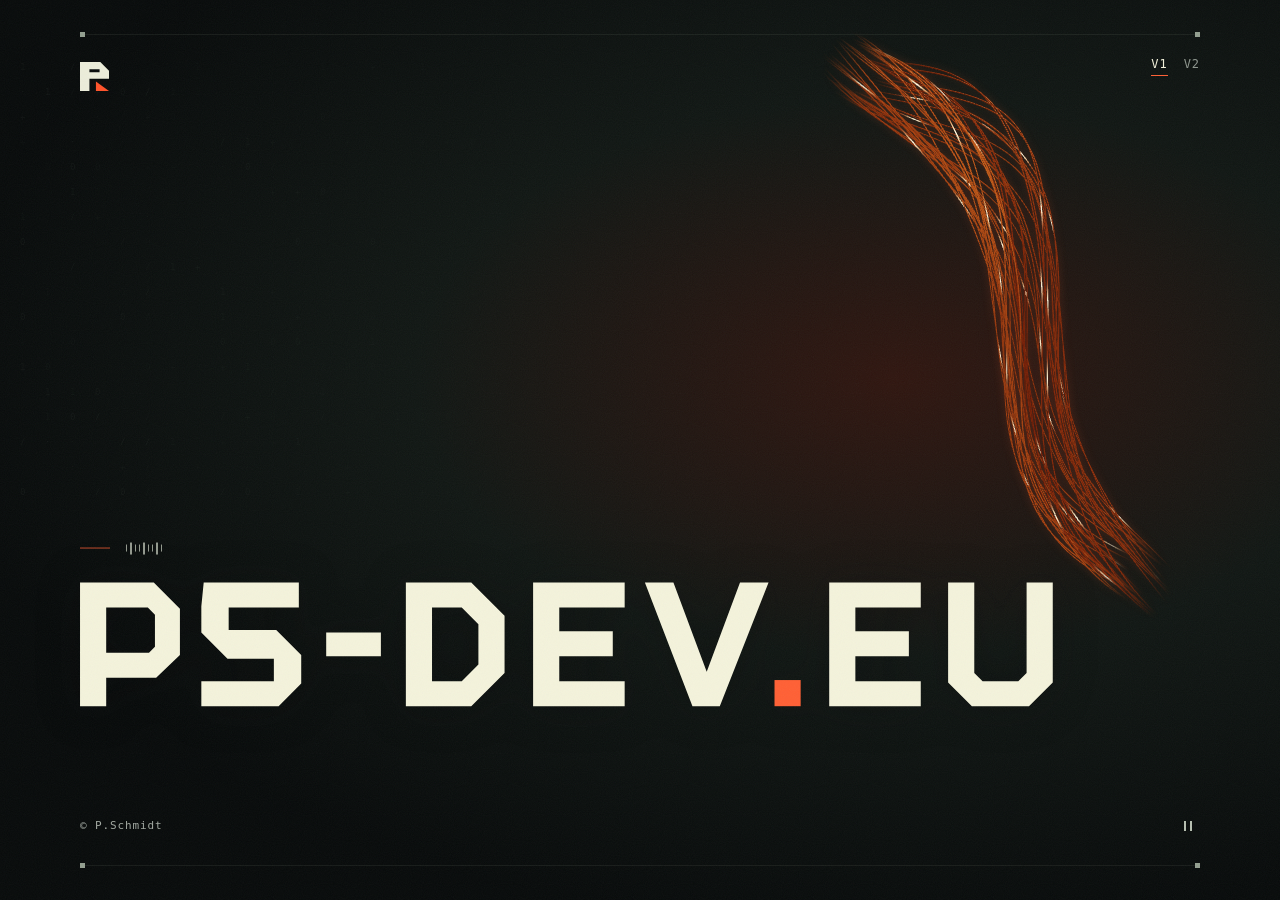
==== v1.html @ 131e22d7 "Make the system map V2 start page and keep the strands page as V1 index.html is now the isometric sy" ====
<!doctype html>
<html lang="de">
<head>
  <meta charset="utf-8">
  <meta name="viewport" content="width=device-width, initial-scale=1">
  <meta name="theme-color" content="#080b0b">
  <meta name="description" content="ps-dev.eu · P.Schmidt">
  <meta name="robots" content="noindex, nofollow, noarchive">
  <title>ps-dev.eu</title>
  <link rel="icon" href="favicon.svg" type="image/svg+xml">
  <link rel="stylesheet" href="style.css">
  <script src="matrix.js" defer></script>
</head>
<body>
  <div class="atmosphere" aria-hidden="true">
    <svg class="fallback-strings" viewBox="0 0 1440 900" preserveAspectRatio="none" fill="none"><defs><linearGradient id="string-light" x1="0" y1="0" x2="1" y2="1"><stop stop-color="#e37836" stop-opacity="0"/><stop offset=".18" stop-color="#e37836"/><stop offset=".55" stop-color="#ffd6a0"/><stop offset=".85" stop-color="#d56328"/><stop offset="1" stop-color="#d56328" stop-opacity="0"/></linearGradient></defs><g stroke="url(#string-light)" stroke-linecap="round"><path d="M977.1 63.8 L984.4 67.1 L991.9 70.5 L999.5 74.0 L1007.2 77.8 L1014.8 81.8 L1022.4 86.2 L1030.0 90.8 L1037.5 95.8 L1044.9 101.2 L1052.2 106.8 L1059.4 112.8 L1066.5 119.1 L1073.4 125.7 L1080.3 132.5 L1087.0 139.6 L1093.6 147.0 L1100.0 154.5 L1106.2 162.2 L1112.3 170.2 L1118.1 178.3 L1123.7 186.6 L1129.1 195.0 L1134.1 203.7 L1138.7 212.7 L1143.0 221.8 L1146.9 231.2 L1150.3 240.9 L1153.3 250.8 L1155.9 261.0 L1158.0 271.4 L1159.7 282.2 L1161.0 293.2 L1161.9 304.4 L1162.5 315.8 L1162.8 327.3 L1162.9 339.1 L1162.9 350.8 L1162.7 362.7 L1162.5 374.5 L1162.3 386.3 L1162.2 397.9 L1162.3 409.5 L1162.6 420.8 L1163.3 431.9 L1164.2 442.8 L1165.5 453.3 L1167.2 463.6 L1169.3 473.6 L1171.9 483.3 L1174.9 492.8 L1178.3 501.9 L1182.2 510.8 L1186.5 519.4 L1191.1 527.9 L1196.1 536.1 L1201.4 544.2 L1207.0 552.2 L1212.9 560.1 L1219.0 567.8 L1225.3 575.5 L1231.9 583.1 L1238.6 590.6 L1245.5 598.1 L1252.6 605.4" stroke-width="0.70" vector-effect="non-scaling-stroke"/><path d="M940.9 62.1 L947.9 69.7 L955.0 77.6 L962.2 85.5 L969.6 93.7 L977.1 101.9 L984.6 110.2 L992.2 118.6 L999.9 126.9 L1007.7 135.1 L1015.5 143.3 L1023.3 151.2 L1031.2 159.0 L1039.2 166.6 L1047.1 174.0 L1055.1 181.1 L1063.0 188.1 L1070.8 194.8 L1078.6 201.4 L1086.1 207.9 L1093.5 214.3 L1100.6 220.6 L1107.5 227.0 L1114.0 233.4 L1120.1 240.0 L1125.8 246.7 L1131.0 253.7 L1135.8 260.9 L1140.1 268.3 L1143.9 276.1 L1147.2 284.1 L1150.1 292.5 L1152.5 301.1 L1154.5 310.0 L1156.1 319.2 L1157.5 328.5 L1158.6 338.1 L1159.5 347.7 L1160.2 357.4 L1161.0 367.2 L1161.7 376.9 L1162.5 386.6 L1163.4 396.2 L1164.5 405.6 L1165.8 414.9 L1167.4 424.0 L1169.3 432.9 L1171.4 441.5 L1174.0 449.9 L1176.8 458.2 L1180.1 466.2 L1183.6 474.0 L1187.5 481.6 L1191.7 489.1 L1196.2 496.4 L1200.9 503.7 L1206.0 510.8 L1211.2 517.9 L1216.8 524.9 L1222.5 531.9 L1228.4 538.8 L1234.6 545.8 L1241.0 552.7 L1247.6 559.5 L1254.4 566.4" stroke-width="1.04" vector-effect="non-scaling-stroke"/><path d="M978.2 96.1 L986.1 99.7 L994.2 103.1 L1002.4 106.3 L1010.8 109.5 L1019.3 112.5 L1027.9 115.4 L1036.6 118.2 L1045.4 121.0 L1054.2 123.7 L1063.1 126.4 L1072.0 129.1 L1080.9 131.9 L1089.8 134.8 L1098.7 137.7 L1107.5 140.9 L1116.1 144.3 L1124.5 147.9 L1132.7 151.8 L1140.6 156.2 L1148.1 160.9 L1155.2 166.1 L1161.9 171.8 L1168.0 178.0 L1173.6 184.8 L1178.6 192.2 L1183.0 200.2 L1186.8 208.7 L1189.9 217.9 L1192.5 227.6 L1194.5 237.8 L1196.0 248.4 L1197.0 259.5 L1197.6 271.0 L1197.9 282.8 L1197.9 294.8 L1197.6 307.0 L1197.3 319.3 L1196.9 331.6 L1196.6 343.9 L1196.3 356.2 L1196.3 368.3 L1196.4 380.3 L1196.8 392.0 L1197.5 403.6 L1198.6 414.9 L1200.0 426.1 L1201.8 437.0 L1203.9 447.7 L1206.4 458.2 L1209.2 468.5 L1212.4 478.7 L1216.0 488.9 L1219.8 498.9 L1223.9 508.9 L1228.3 519.0 L1232.9 529.0 L1237.8 539.0 L1242.9 549.2 L1248.2 559.3 L1253.8 569.5 L1259.7 579.7 L1265.8 589.9 L1272.2 600.1 L1278.9 610.3" stroke-width="0.93" vector-effect="non-scaling-stroke"/><path d="M969.1 48.6 L975.1 53.6 L981.2 58.9 L987.5 64.4 L993.8 70.2 L1000.3 76.3 L1006.9 82.8 L1013.6 89.4 L1020.4 96.4 L1027.3 103.5 L1034.4 110.8 L1041.5 118.3 L1048.6 126.0 L1055.8 133.7 L1063.0 141.6 L1070.2 149.5 L1077.2 157.6 L1084.1 165.7 L1090.8 174.0 L1097.3 182.4 L1103.4 191.0 L1109.2 199.7 L1114.6 208.6 L1119.5 217.7 L1124.0 227.0 L1128.0 236.6 L1131.5 246.4 L1134.6 256.5 L1137.1 266.7 L1139.2 277.2 L1140.9 287.9 L1142.2 298.8 L1143.2 309.7 L1144.0 320.8 L1144.5 331.9 L1144.9 343.0 L1145.3 354.1 L1145.6 365.2 L1145.9 376.1 L1146.4 386.8 L1147.0 397.4 L1147.9 407.8 L1148.9 418.0 L1150.2 427.9 L1151.8 437.6 L1153.7 447.0 L1156.0 456.3 L1158.5 465.3 L1161.3 474.1 L1164.4 482.8 L1167.8 491.2 L1171.5 499.6 L1175.4 507.8 L1179.5 515.9 L1183.9 523.9 L1188.5 531.8 L1193.3 539.7 L1198.3 547.5 L1203.6 555.1 L1209.0 562.7 L1214.8 570.1 L1220.7 577.3 L1227.0 584.4 L1233.5 591.2 L1240.3 597.8" stroke-width="0.82" vector-effect="non-scaling-stroke"/><path d="M942.9 88.4 L950.0 96.2 L957.4 103.8 L965.0 111.3 L972.9 118.5 L981.0 125.4 L989.4 132.1 L998.0 138.4 L1006.9 144.4 L1015.9 150.1 L1025.1 155.4 L1034.5 160.4 L1043.9 165.2 L1053.4 169.7 L1062.9 174.0 L1072.4 178.2 L1081.6 182.4 L1090.7 186.5 L1099.6 190.7 L1108.1 195.0 L1116.2 199.5 L1123.9 204.2 L1131.1 209.3 L1137.8 214.7 L1143.9 220.5 L1149.5 226.7 L1154.4 233.4 L1158.8 240.5 L1162.7 248.0 L1166.0 255.9 L1168.8 264.2 L1171.2 272.8 L1173.2 281.7 L1174.9 290.9 L1176.3 300.3 L1177.5 309.9 L1178.6 319.5 L1179.6 329.3 L1180.5 339.0 L1181.5 348.7 L1182.6 358.3 L1183.8 367.9 L1185.2 377.3 L1186.7 386.6 L1188.4 395.8 L1190.3 404.9 L1192.5 413.9 L1194.8 422.8 L1197.4 431.6 L1200.1 440.3 L1203.1 449.0 L1206.3 457.6 L1209.7 466.2 L1213.2 474.8 L1217.0 483.5 L1220.9 492.1 L1225.1 500.7 L1229.5 509.4 L1234.2 518.1 L1239.1 526.7 L1244.3 535.4 L1249.9 544.0 L1255.8 552.5 L1262.1 561.0 L1268.9 569.3" stroke-width="0.71" vector-effect="non-scaling-stroke"/><path d="M971.9 72.9 L978.3 77.7 L985.0 82.5 L992.0 87.2 L999.2 91.9 L1006.6 96.5 L1014.3 101.1 L1022.2 105.7 L1030.4 110.2 L1038.7 114.7 L1047.2 119.3 L1055.7 123.9 L1064.3 128.6 L1072.9 133.4 L1081.5 138.4 L1089.8 143.6 L1098.0 149.0 L1105.8 154.8 L1113.3 160.9 L1120.4 167.4 L1127.0 174.3 L1133.0 181.7 L1138.5 189.6 L1143.5 197.9 L1147.8 206.7 L1151.6 215.9 L1154.7 225.5 L1157.4 235.6 L1159.5 246.0 L1161.2 256.7 L1162.5 267.7 L1163.5 278.8 L1164.2 290.2 L1164.7 301.6 L1165.1 313.0 L1165.5 324.4 L1165.8 335.7 L1166.2 347.0 L1166.6 358.1 L1167.3 369.1 L1168.1 379.9 L1169.0 390.5 L1170.2 400.9 L1171.7 411.2 L1173.3 421.3 L1175.2 431.2 L1177.3 441.0 L1179.6 450.7 L1182.2 460.3 L1184.9 469.9 L1187.8 479.4 L1190.9 488.9 L1194.2 498.3 L1197.6 507.8 L1201.3 517.2 L1205.1 526.6 L1209.3 535.9 L1213.6 545.2 L1218.3 554.4 L1223.2 563.4 L1228.5 572.3 L1234.2 581.0 L1240.3 589.4 L1246.8 597.6 L1253.7 605.5" stroke-width="1.05" vector-effect="non-scaling-stroke"/><path d="M946.8 52.7 L952.2 60.4 L958.0 68.2 L964.1 76.1 L970.5 84.1 L977.3 92.1 L984.5 100.1 L992.0 108.1 L999.8 116.0 L1007.8 123.7 L1016.1 131.4 L1024.5 139.0 L1033.0 146.5 L1041.5 153.9 L1049.9 161.2 L1058.3 168.6 L1066.4 175.9 L1074.2 183.3 L1081.7 190.8 L1088.8 198.4 L1095.4 206.2 L1101.6 214.1 L1107.2 222.3 L1112.4 230.6 L1117.0 239.2 L1121.1 248.0 L1124.8 256.9 L1128.0 266.1 L1130.8 275.4 L1133.3 284.9 L1135.4 294.5 L1137.3 304.1 L1138.9 313.8 L1140.4 323.4 L1141.8 333.1 L1143.2 342.7 L1144.6 352.2 L1145.9 361.6 L1147.4 370.9 L1148.9 380.1 L1150.6 389.1 L1152.4 398.1 L1154.3 406.9 L1156.3 415.6 L1158.5 424.2 L1160.8 432.7 L1163.3 441.1 L1165.9 449.5 L1168.6 457.9 L1171.4 466.2 L1174.4 474.5 L1177.5 482.8 L1180.8 491.1 L1184.2 499.3 L1187.9 507.4 L1191.7 515.5 L1195.9 523.5 L1200.3 531.3 L1205.0 539.0 L1210.0 546.5 L1215.4 553.7 L1221.3 560.7 L1227.5 567.4 L1234.3 573.9 L1241.4 580.0" stroke-width="0.94" vector-effect="non-scaling-stroke"/><path d="M960.0 103.5 L967.4 109.2 L975.1 114.4 L983.2 119.3 L991.7 123.7 L1000.5 127.8 L1009.8 131.4 L1019.3 134.7 L1029.1 137.6 L1039.1 140.3 L1049.2 142.8 L1059.5 145.1 L1069.7 147.3 L1079.9 149.6 L1089.9 151.9 L1099.7 154.4 L1109.2 157.2 L1118.3 160.3 L1127.0 163.8 L1135.1 167.7 L1142.7 172.2 L1149.7 177.2 L1156.1 182.8 L1161.9 189.0 L1167.0 195.7 L1171.5 203.0 L1175.5 210.9 L1178.9 219.2 L1181.8 227.9 L1184.3 237.1 L1186.4 246.6 L1188.2 256.4 L1189.7 266.4 L1191.0 276.6 L1192.2 286.8 L1193.3 297.2 L1194.4 307.6 L1195.5 317.9 L1196.6 328.3 L1197.8 338.6 L1199.0 348.9 L1200.3 359.1 L1201.8 369.3 L1203.3 379.5 L1204.9 389.7 L1206.6 399.9 L1208.4 410.1 L1210.2 420.3 L1212.2 430.5 L1214.3 440.9 L1216.5 451.2 L1218.8 461.7 L1221.3 472.2 L1224.0 482.7 L1227.0 493.2 L1230.2 503.7 L1233.7 514.2 L1237.5 524.7 L1241.8 535.0 L1246.5 545.2 L1251.6 555.3 L1257.3 565.3 L1263.5 575.0 L1270.3 584.5 L1277.7 593.8" stroke-width="0.83" vector-effect="non-scaling-stroke"/><path d="M971.2 61.8 L977.1 66.4 L983.5 70.8 L990.2 75.2 L997.4 79.6 L1004.9 83.9 L1012.7 88.2 L1020.8 92.7 L1029.1 97.2 L1037.6 101.8 L1046.2 106.7 L1054.8 111.8 L1063.3 117.2 L1071.7 122.9 L1079.8 129.1 L1087.5 135.6 L1094.9 142.7 L1101.8 150.2 L1108.1 158.2 L1114.0 166.8 L1119.2 175.7 L1123.9 185.2 L1128.1 195.1 L1131.7 205.3 L1134.7 215.9 L1137.4 226.7 L1139.6 237.8 L1141.4 249.1 L1143.0 260.4 L1144.3 271.8 L1145.4 283.2 L1146.4 294.6 L1147.3 305.9 L1148.2 317.1 L1149.2 328.1 L1150.1 339.0 L1151.2 349.8 L1152.3 360.4 L1153.5 370.8 L1154.8 381.1 L1156.2 391.3 L1157.8 401.3 L1159.4 411.3 L1161.1 421.2 L1162.9 431.1 L1164.7 441.0 L1166.7 450.8 L1168.7 460.7 L1170.8 470.5 L1173.1 480.3 L1175.4 490.2 L1178.0 500.0 L1180.7 509.7 L1183.6 519.4 L1186.8 529.0 L1190.4 538.4 L1194.2 547.6 L1198.5 556.5 L1203.2 565.2 L1208.4 573.5 L1214.1 581.5 L1220.3 589.1 L1227.0 596.2 L1234.2 603.0 L1241.9 609.3" stroke-width="0.72" vector-effect="non-scaling-stroke"/><path d="M932.7 78.2 L939.2 86.7 L946.3 94.9 L953.9 102.8 L962.1 110.4 L970.6 117.6 L979.6 124.5 L988.9 131.1 L998.5 137.4 L1008.2 143.5 L1018.1 149.3 L1027.9 155.0 L1037.7 160.5 L1047.3 166.0 L1056.7 171.5 L1065.8 177.1 L1074.5 182.7 L1082.8 188.5 L1090.6 194.4 L1098.0 200.6 L1104.8 207.0 L1111.2 213.6 L1117.0 220.5 L1122.4 227.6 L1127.3 234.9 L1131.8 242.5 L1135.9 250.2 L1139.6 258.1 L1143.0 266.2 L1146.2 274.4 L1149.1 282.6 L1151.8 291.0 L1154.4 299.4 L1156.8 307.8 L1159.1 316.2 L1161.4 324.7 L1163.6 333.1 L1165.7 341.6 L1167.8 350.1 L1169.9 358.6 L1171.9 367.1 L1173.9 375.7 L1175.8 384.4 L1177.7 393.1 L1179.6 401.8 L1181.5 410.7 L1183.4 419.6 L1185.3 428.6 L1187.2 437.6 L1189.3 446.7 L1191.4 455.8 L1193.7 464.9 L1196.2 473.9 L1198.9 482.9 L1201.9 491.7 L1205.3 500.4 L1209.1 508.9 L1213.3 517.2 L1217.9 525.3 L1223.0 533.1 L1228.7 540.6 L1234.9 547.8 L1241.6 554.8 L1248.9 561.4 L1256.6 567.9" stroke-width="1.06" vector-effect="non-scaling-stroke"/><path d="M979.2 95.7 L986.8 98.8 L994.8 101.4 L1003.3 103.6 L1012.2 105.4 L1021.4 107.0 L1031.0 108.3 L1040.9 109.5 L1050.9 110.5 L1061.1 111.6 L1071.2 112.8 L1081.2 114.3 L1091.1 116.0 L1100.6 118.1 L1109.9 120.8 L1118.6 124.0 L1126.9 127.8 L1134.6 132.3 L1141.7 137.5 L1148.2 143.4 L1154.1 150.1 L1159.3 157.5 L1163.9 165.5 L1167.9 174.2 L1171.4 183.4 L1174.3 193.1 L1176.9 203.3 L1179.0 213.8 L1180.9 224.6 L1182.5 235.7 L1183.9 246.9 L1185.1 258.2 L1186.2 269.6 L1187.3 281.1 L1188.3 292.5 L1189.2 303.9 L1190.2 315.4 L1191.1 326.8 L1192.1 338.1 L1193.0 349.5 L1194.0 361.0 L1194.9 372.4 L1195.8 383.9 L1196.7 395.4 L1197.6 407.1 L1198.6 418.7 L1199.6 430.5 L1200.6 442.3 L1201.7 454.2 L1203.0 466.1 L1204.4 477.9 L1206.1 489.8 L1208.1 501.5 L1210.4 513.2 L1213.1 524.7 L1216.2 536.0 L1219.8 547.1 L1224.0 558.0 L1228.7 568.5 L1234.0 578.7 L1239.9 588.6 L1246.4 598.1 L1253.6 607.2 L1261.2 616.0 L1269.4 624.5" stroke-width="0.95" vector-effect="non-scaling-stroke"/><path d="M954.2 53.8 L960.3 59.4 L966.9 64.9 L974.0 70.4 L981.5 75.9 L989.4 81.5 L997.6 87.2 L1006.0 93.1 L1014.6 99.2 L1023.2 105.5 L1031.7 112.2 L1040.1 119.1 L1048.2 126.4 L1056.0 134.1 L1063.5 142.1 L1070.6 150.5 L1077.2 159.2 L1083.4 168.3 L1089.1 177.6 L1094.4 187.2 L1099.2 197.0 L1103.6 207.0 L1107.7 217.1 L1111.4 227.3 L1114.7 237.5 L1117.9 247.7 L1120.8 257.9 L1123.5 268.0 L1126.1 278.0 L1128.6 287.9 L1131.0 297.7 L1133.3 307.4 L1135.5 316.9 L1137.7 326.4 L1139.9 335.8 L1141.9 345.1 L1144.0 354.4 L1145.9 363.6 L1147.8 372.9 L1149.6 382.1 L1151.3 391.5 L1153.0 400.8 L1154.5 410.3 L1156.1 419.8 L1157.5 429.4 L1159.0 439.0 L1160.5 448.6 L1162.0 458.3 L1163.7 468.0 L1165.5 477.6 L1167.5 487.1 L1169.7 496.5 L1172.3 505.7 L1175.2 514.7 L1178.6 523.5 L1182.3 531.9 L1186.6 540.0 L1191.4 547.7 L1196.7 555.0 L1202.6 561.9 L1209.0 568.4 L1215.9 574.6 L1223.3 580.3 L1231.2 585.7 L1239.5 590.7" stroke-width="0.84" vector-effect="non-scaling-stroke"/><path d="M942.6 101.9 L950.7 108.2 L959.4 114.0 L968.5 119.3 L978.0 124.2 L987.9 128.8 L998.0 133.0 L1008.3 136.9 L1018.7 140.7 L1029.1 144.3 L1039.4 147.8 L1049.6 151.4 L1059.5 154.9 L1069.2 158.6 L1078.5 162.5 L1087.4 166.5 L1095.9 170.9 L1104.0 175.4 L1111.6 180.3 L1118.8 185.5 L1125.5 191.0 L1131.8 196.8 L1137.7 202.9 L1143.2 209.2 L1148.4 215.8 L1153.2 222.7 L1157.6 229.8 L1161.8 237.1 L1165.8 244.6 L1169.5 252.2 L1172.9 260.1 L1176.2 268.1 L1179.2 276.2 L1182.0 284.5 L1184.6 292.9 L1187.1 301.6 L1189.3 310.3 L1191.3 319.3 L1193.2 328.4 L1194.8 337.8 L1196.3 347.3 L1197.6 357.0 L1198.8 366.9 L1199.8 376.9 L1200.8 387.1 L1201.7 397.4 L1202.6 407.8 L1203.6 418.3 L1204.7 428.8 L1206.0 439.2 L1207.5 449.6 L1209.2 459.9 L1211.4 470.0 L1213.9 480.0 L1216.9 489.7 L1220.4 499.2 L1224.4 508.5 L1228.9 517.5 L1234.1 526.2 L1239.8 534.6 L1246.1 542.9 L1252.9 550.9 L1260.2 558.7 L1268.1 566.3 L1276.3 573.9" stroke-width="0.73" vector-effect="non-scaling-stroke"/><path d="M969.9 73.7 L977.3 77.0 L985.3 80.2 L993.6 83.2 L1002.2 86.1 L1011.1 89.0 L1020.2 92.0 L1029.4 95.1 L1038.5 98.5 L1047.6 102.2 L1056.4 106.3 L1065.0 110.8 L1073.3 115.8 L1081.2 121.4 L1088.7 127.4 L1095.7 134.1 L1102.2 141.2 L1108.2 148.9 L1113.8 157.0 L1118.9 165.6 L1123.7 174.5 L1128.0 183.8 L1131.9 193.4 L1135.6 203.2 L1139.0 213.1 L1142.1 223.2 L1145.1 233.3 L1147.8 243.5 L1150.4 253.7 L1152.9 264.0 L1155.2 274.2 L1157.4 284.4 L1159.4 294.7 L1161.3 304.9 L1163.1 315.2 L1164.7 325.6 L1166.1 336.0 L1167.4 346.5 L1168.6 357.1 L1169.6 367.8 L1170.5 378.6 L1171.2 389.5 L1171.9 400.6 L1172.5 411.7 L1173.1 422.8 L1173.7 434.0 L1174.4 445.2 L1175.2 456.3 L1176.3 467.4 L1177.6 478.3 L1179.2 489.1 L1181.2 499.6 L1183.7 509.9 L1186.6 519.9 L1190.0 529.5 L1194.0 538.8 L1198.5 547.7 L1203.7 556.3 L1209.3 564.4 L1215.6 572.2 L1222.4 579.6 L1229.6 586.7 L1237.3 593.5 L1245.4 600.0 L1253.8 606.3" stroke-width="1.07" vector-effect="non-scaling-stroke"/><path d="M936.4 63.3 L943.6 70.2 L951.4 77.1 L959.5 83.9 L968.0 90.7 L976.7 97.5 L985.6 104.4 L994.5 111.5 L1003.4 118.6 L1012.3 125.9 L1020.9 133.3 L1029.4 140.9 L1037.6 148.6 L1045.5 156.5 L1053.0 164.4 L1060.3 172.5 L1067.3 180.6 L1073.9 188.8 L1080.2 197.0 L1086.2 205.2 L1092.0 213.3 L1097.5 221.5 L1102.8 229.6 L1107.9 237.6 L1112.7 245.5 L1117.4 253.4 L1121.9 261.3 L1126.3 269.1 L1130.4 276.9 L1134.3 284.6 L1138.0 292.5 L1141.6 300.3 L1144.8 308.2 L1147.9 316.3 L1150.7 324.4 L1153.2 332.8 L1155.5 341.2 L1157.5 349.9 L1159.3 358.7 L1160.9 367.7 L1162.3 376.9 L1163.5 386.2 L1164.5 395.7 L1165.5 405.3 L1166.5 414.9 L1167.5 424.6 L1168.5 434.2 L1169.8 443.8 L1171.2 453.3 L1172.9 462.6 L1174.9 471.7 L1177.3 480.6 L1180.1 489.2 L1183.4 497.5 L1187.2 505.5 L1191.4 513.1 L1196.2 520.4 L1201.6 527.4 L1207.4 534.1 L1213.7 540.4 L1220.5 546.5 L1227.7 552.3 L1235.2 558.0 L1243.1 563.5 L1251.3 568.8" stroke-width="0.96" vector-effect="non-scaling-stroke"/><path d="M967.6 103.6 L976.4 106.9 L985.5 109.9 L995.0 112.5 L1004.8 114.9 L1014.7 117.1 L1024.7 119.1 L1034.7 121.1 L1044.6 123.2 L1054.5 125.3 L1064.2 127.6 L1073.6 130.1 L1082.8 132.9 L1091.7 135.9 L1100.2 139.3 L1108.4 143.1 L1116.3 147.2 L1123.7 151.7 L1130.8 156.6 L1137.6 161.9 L1143.9 167.6 L1150.0 173.6 L1155.7 180.0 L1161.1 186.7 L1166.1 193.8 L1170.9 201.2 L1175.3 208.8 L1179.5 216.8 L1183.3 225.1 L1186.8 233.6 L1190.0 242.5 L1192.9 251.6 L1195.4 261.0 L1197.6 270.8 L1199.5 280.8 L1201.1 291.1 L1202.3 301.7 L1203.3 312.6 L1203.9 323.7 L1204.4 335.1 L1204.6 346.7 L1204.7 358.4 L1204.7 370.3 L1204.6 382.3 L1204.6 394.4 L1204.7 406.4 L1204.9 418.4 L1205.4 430.3 L1206.2 442.1 L1207.3 453.7 L1208.8 465.1 L1210.8 476.2 L1213.3 487.1 L1216.3 497.7 L1219.9 508.0 L1224.1 518.1 L1228.8 527.8 L1234.1 537.3 L1239.9 546.6 L1246.2 555.7 L1253.0 564.7 L1260.2 573.5 L1267.8 582.3 L1275.7 591.1 L1283.9 599.9" stroke-width="0.85" vector-effect="non-scaling-stroke"/><path d="M968.0 55.6 L975.3 59.0 L983.0 62.5 L990.9 66.1 L999.0 70.0 L1007.1 74.2 L1015.2 78.8 L1023.2 83.8 L1031.1 89.3 L1038.7 95.3 L1046.2 101.9 L1053.3 108.9 L1060.1 116.5 L1066.7 124.5 L1072.9 132.9 L1078.8 141.8 L1084.4 150.9 L1089.8 160.3 L1094.9 169.8 L1099.8 179.6 L1104.5 189.4 L1109.0 199.2 L1113.3 209.1 L1117.5 218.9 L1121.5 228.7 L1125.3 238.5 L1128.9 248.2 L1132.4 257.9 L1135.7 267.6 L1138.7 277.4 L1141.5 287.1 L1144.0 297.0 L1146.3 306.9 L1148.3 316.9 L1150.0 327.1 L1151.4 337.4 L1152.5 347.9 L1153.5 358.5 L1154.2 369.2 L1154.7 380.0 L1155.1 391.0 L1155.4 402.0 L1155.7 413.0 L1156.1 424.0 L1156.5 434.9 L1157.1 445.7 L1158.0 456.4 L1159.1 466.8 L1160.6 477.1 L1162.4 487.0 L1164.8 496.7 L1167.6 506.0 L1170.9 514.9 L1174.7 523.5 L1179.0 531.8 L1183.8 539.6 L1189.2 547.2 L1195.0 554.4 L1201.3 561.2 L1208.0 567.9 L1215.0 574.2 L1222.4 580.4 L1230.0 586.4 L1237.8 592.2 L1245.8 597.9" stroke-width="0.74" vector-effect="non-scaling-stroke"/><path d="M937.6 85.3 L946.0 92.1 L954.6 98.8 L963.6 105.3 L972.6 111.7 L981.8 118.1 L991.0 124.4 L1000.1 130.6 L1009.2 136.8 L1018.2 143.0 L1027.1 149.1 L1035.8 155.2 L1044.3 161.3 L1052.6 167.3 L1060.8 173.3 L1068.8 179.2 L1076.6 185.1 L1084.3 190.9 L1091.7 196.7 L1099.0 202.4 L1106.1 208.1 L1112.9 213.9 L1119.6 219.6 L1126.0 225.4 L1132.2 231.3 L1138.0 237.3 L1143.6 243.5 L1148.8 249.9 L1153.7 256.4 L1158.2 263.3 L1162.3 270.3 L1166.0 277.7 L1169.3 285.5 L1172.1 293.5 L1174.6 301.8 L1176.6 310.5 L1178.3 319.5 L1179.7 328.7 L1180.8 338.3 L1181.7 348.0 L1182.3 357.9 L1182.9 367.9 L1183.4 378.0 L1183.9 388.2 L1184.5 398.3 L1185.3 408.3 L1186.2 418.2 L1187.5 428.0 L1189.1 437.6 L1191.0 446.9 L1193.3 456.0 L1196.1 464.8 L1199.4 473.3 L1203.1 481.6 L1207.2 489.7 L1211.9 497.5 L1216.9 505.0 L1222.4 512.4 L1228.3 519.7 L1234.6 526.8 L1241.2 533.9 L1248.0 540.9 L1255.2 548.0 L1262.5 555.1 L1270.1 562.3" stroke-width="1.07" vector-effect="non-scaling-stroke"/><path d="M989.3 82.5 L997.6 84.0 L1006.2 85.4 L1014.9 86.7 L1023.7 88.0 L1032.6 89.4 L1041.4 91.0 L1050.2 92.8 L1058.8 94.9 L1067.3 97.3 L1075.6 100.1 L1083.7 103.3 L1091.6 107.0 L1099.2 111.1 L1106.5 115.7 L1113.6 120.8 L1120.4 126.3 L1126.9 132.4 L1133.1 138.9 L1139.1 145.8 L1144.7 153.2 L1150.1 160.9 L1155.1 169.1 L1159.8 177.7 L1164.2 186.6 L1168.2 195.9 L1171.8 205.6 L1175.0 215.7 L1177.8 226.0 L1180.2 236.8 L1182.1 247.8 L1183.7 259.2 L1184.8 271.0 L1185.5 283.0 L1185.9 295.2 L1186.0 307.8 L1185.8 320.5 L1185.3 333.4 L1184.7 346.4 L1184.0 359.5 L1183.3 372.6 L1182.5 385.8 L1181.9 398.8 L1181.5 411.7 L1181.3 424.4 L1181.5 437.0 L1182.0 449.2 L1182.9 461.2 L1184.2 472.9 L1186.1 484.3 L1188.5 495.4 L1191.3 506.1 L1194.7 516.5 L1198.7 526.7 L1203.1 536.5 L1208.0 546.1 L1213.3 555.5 L1219.0 564.8 L1225.1 573.8 L1231.5 582.8 L1238.2 591.6 L1245.1 600.3 L1252.3 609.0 L1259.6 617.6 L1267.0 626.2" stroke-width="0.96" vector-effect="non-scaling-stroke"/><path d="M953.3 48.5 L960.1 54.3 L967.1 60.3 L974.3 66.7 L981.4 73.5 L988.6 80.6 L995.8 88.1 L1003.0 96.0 L1010.1 104.1 L1017.1 112.6 L1024.0 121.3 L1030.9 130.1 L1037.7 139.0 L1044.5 148.1 L1051.1 157.1 L1057.8 166.0 L1064.3 174.9 L1070.8 183.7 L1077.2 192.3 L1083.5 200.8 L1089.7 209.2 L1095.7 217.5 L1101.5 225.7 L1107.1 233.8 L1112.4 241.9 L1117.5 250.1 L1122.2 258.3 L1126.5 266.6 L1130.5 275.0 L1134.0 283.6 L1137.2 292.4 L1139.9 301.4 L1142.3 310.6 L1144.2 320.0 L1145.8 329.7 L1147.1 339.5 L1148.2 349.4 L1148.9 359.5 L1149.6 369.7 L1150.1 380.0 L1150.6 390.2 L1151.1 400.4 L1151.7 410.5 L1152.5 420.5 L1153.4 430.4 L1154.7 440.0 L1156.2 449.4 L1158.1 458.6 L1160.4 467.4 L1163.1 476.0 L1166.2 484.3 L1169.7 492.3 L1173.6 500.1 L1177.9 507.5 L1182.6 514.8 L1187.7 521.8 L1193.1 528.6 L1198.8 535.3 L1204.8 541.8 L1211.1 548.2 L1217.6 554.5 L1224.3 560.7 L1231.1 566.8 L1238.2 572.9 L1245.4 578.9" stroke-width="0.85" vector-effect="non-scaling-stroke"/><path d="M957.9 99.4 L966.3 104.7 L974.8 109.7 L983.5 114.6 L992.3 119.4 L1001.1 124.0 L1010.0 128.5 L1019.0 132.8 L1027.9 137.0 L1036.9 141.2 L1045.9 145.2 L1054.8 149.1 L1063.7 153.0 L1072.6 156.8 L1081.4 160.5 L1090.1 164.3 L1098.7 168.1 L1107.2 171.9 L1115.5 175.9 L1123.6 179.9 L1131.5 184.2 L1139.0 188.7 L1146.3 193.5 L1153.1 198.6 L1159.5 204.1 L1165.4 209.9 L1170.9 216.2 L1175.8 223.0 L1180.1 230.3 L1184.0 238.0 L1187.2 246.2 L1190.0 254.9 L1192.2 264.0 L1194.0 273.6 L1195.3 283.5 L1196.3 293.8 L1196.9 304.4 L1197.3 315.2 L1197.5 326.2 L1197.6 337.2 L1197.7 348.4 L1197.9 359.5 L1198.1 370.6 L1198.5 381.6 L1199.1 392.4 L1200.1 403.1 L1201.3 413.5 L1202.9 423.8 L1204.8 433.8 L1207.2 443.7 L1209.9 453.3 L1213.1 462.7 L1216.6 472.0 L1220.5 481.1 L1224.7 490.1 L1229.3 499.1 L1234.2 508.0 L1239.4 516.9 L1244.8 525.8 L1250.6 534.8 L1256.5 543.8 L1262.7 553.0 L1269.2 562.2 L1275.8 571.5 L1282.7 581.0" stroke-width="0.74" vector-effect="non-scaling-stroke"/><path d="M977.5 60.8 L984.5 64.4 L991.5 68.2 L998.7 72.1 L1005.9 76.3 L1013.1 80.8 L1020.4 85.5 L1027.6 90.5 L1034.9 95.8 L1042.1 101.4 L1049.4 107.2 L1056.6 113.4 L1063.7 119.7 L1070.9 126.3 L1077.9 133.1 L1084.9 140.1 L1091.7 147.4 L1098.4 154.8 L1105.0 162.4 L1111.3 170.3 L1117.3 178.3 L1123.1 186.6 L1128.4 195.2 L1133.4 203.9 L1138.0 213.0 L1142.1 222.4 L1145.8 232.0 L1149.0 242.0 L1151.7 252.2 L1153.9 262.8 L1155.7 273.6 L1157.0 284.7 L1158.0 296.0 L1158.6 307.5 L1158.9 319.1 L1159.1 330.9 L1159.0 342.7 L1158.9 354.5 L1158.7 366.3 L1158.6 378.0 L1158.6 389.6 L1158.7 401.0 L1159.1 412.2 L1159.8 423.2 L1160.7 433.9 L1162.1 444.4 L1163.7 454.6 L1165.8 464.5 L1168.2 474.2 L1171.1 483.6 L1174.3 492.7 L1177.9 501.7 L1181.8 510.4 L1186.0 519.0 L1190.6 527.5 L1195.4 535.8 L1200.5 544.0 L1205.9 552.1 L1211.5 560.2 L1217.3 568.2 L1223.3 576.0 L1229.5 583.8 L1235.9 591.5 L1242.5 599.0 L1249.4 606.4" stroke-width="1.08" vector-effect="non-scaling-stroke"/><path d="M940.0 65.7 L946.7 73.8 L953.6 82.0 L960.6 90.3 L967.9 98.7 L975.3 107.1 L982.8 115.4 L990.5 123.6 L998.4 131.7 L1006.4 139.6 L1014.5 147.3 L1022.8 154.8 L1031.2 162.0 L1039.6 169.0 L1048.0 175.7 L1056.5 182.2 L1064.9 188.4 L1073.2 194.5 L1081.3 200.6 L1089.2 206.5 L1096.9 212.4 L1104.2 218.4 L1111.2 224.5 L1117.7 230.8 L1123.8 237.2 L1129.4 243.9 L1134.5 250.9 L1139.1 258.2 L1143.1 265.8 L1146.7 273.7 L1149.7 281.9 L1152.3 290.4 L1154.5 299.2 L1156.4 308.2 L1157.9 317.5 L1159.1 326.9 L1160.2 336.4 L1161.1 346.0 L1162.0 355.6 L1162.9 365.2 L1163.8 374.8 L1164.8 384.2 L1166.0 393.6 L1167.4 402.7 L1169.0 411.7 L1170.8 420.6 L1173.0 429.2 L1175.4 437.7 L1178.1 446.0 L1181.0 454.1 L1184.3 462.1 L1187.8 469.9 L1191.6 477.7 L1195.6 485.3 L1199.9 492.9 L1204.4 500.5 L1209.1 507.9 L1214.1 515.4 L1219.2 522.8 L1224.6 530.2 L1230.3 537.5 L1236.1 544.9 L1242.3 552.1 L1248.7 559.3 L1255.4 566.4" stroke-width="0.97" vector-effect="non-scaling-stroke"/><path d="M980.9 94.4 L988.5 97.9 L996.2 101.3 L1004.2 104.5 L1012.3 107.5 L1020.6 110.4 L1029.1 113.1 L1037.8 115.7 L1046.5 118.2 L1055.5 120.7 L1064.5 123.1 L1073.6 125.5 L1082.8 128.0 L1091.9 130.6 L1101.0 133.3 L1110.0 136.3 L1118.8 139.5 L1127.3 143.1 L1135.6 147.0 L1143.5 151.5 L1150.9 156.4 L1157.8 161.9 L1164.2 168.0 L1170.0 174.7 L1175.2 182.0 L1179.7 190.0 L1183.6 198.6 L1186.8 207.9 L1189.4 217.7 L1191.5 228.0 L1193.0 238.9 L1194.0 250.2 L1194.6 261.8 L1194.9 273.7 L1194.9 285.9 L1194.7 298.2 L1194.4 310.6 L1194.1 323.0 L1193.8 335.3 L1193.6 347.6 L1193.6 359.8 L1193.8 371.8 L1194.2 383.6 L1195.0 395.2 L1196.0 406.5 L1197.3 417.7 L1198.9 428.7 L1200.9 439.6 L1203.2 450.2 L1205.7 460.8 L1208.6 471.3 L1211.7 481.7 L1215.0 492.0 L1218.6 502.4 L1222.5 512.7 L1226.5 523.1 L1230.8 533.5 L1235.4 544.0 L1240.1 554.5 L1245.2 565.0 L1250.5 575.4 L1256.1 585.9 L1262.0 596.2 L1268.4 606.5 L1275.0 616.6" stroke-width="0.86" vector-effect="non-scaling-stroke"/><path d="M965.6 48.3 L971.3 53.9 L977.1 59.7 L983.1 65.7 L989.3 71.9 L995.7 78.4 L1002.3 85.1 L1009.1 92.0 L1016.2 99.0 L1023.4 106.2 L1030.7 113.4 L1038.2 120.8 L1045.8 128.3 L1053.4 135.9 L1060.9 143.6 L1068.4 151.4 L1075.8 159.3 L1082.9 167.3 L1089.8 175.5 L1096.3 183.9 L1102.5 192.5 L1108.2 201.3 L1113.5 210.3 L1118.3 219.5 L1122.5 229.0 L1126.3 238.8 L1129.5 248.8 L1132.3 259.0 L1134.6 269.4 L1136.6 280.0 L1138.1 290.7 L1139.3 301.5 L1140.3 312.4 L1141.1 323.4 L1141.8 334.3 L1142.4 345.2 L1143.0 355.9 L1143.6 366.6 L1144.3 377.1 L1145.1 387.4 L1146.1 397.5 L1147.3 407.5 L1148.8 417.2 L1150.4 426.7 L1152.3 436.0 L1154.5 445.2 L1156.9 454.1 L1159.5 463.0 L1162.3 471.7 L1165.4 480.2 L1168.7 488.7 L1172.2 497.1 L1175.8 505.5 L1179.7 513.7 L1183.8 521.9 L1188.1 530.0 L1192.5 538.1 L1197.3 546.0 L1202.2 553.8 L1207.5 561.5 L1213.0 569.0 L1218.9 576.2 L1225.1 583.2 L1231.6 589.9 L1238.5 596.3" stroke-width="0.75" vector-effect="non-scaling-stroke"/><path d="M943.8 92.7 L950.8 100.4 L958.2 107.8 L965.9 115.0 L973.9 121.8 L982.2 128.3 L990.9 134.4 L999.8 140.1 L1009.0 145.4 L1018.5 150.4 L1028.1 155.1 L1037.9 159.4 L1047.7 163.5 L1057.6 167.4 L1067.4 171.2 L1077.1 175.0 L1086.6 178.7 L1095.8 182.5 L1104.6 186.5 L1113.1 190.7 L1121.1 195.1 L1128.6 200.0 L1135.6 205.1 L1142.0 210.7 L1147.8 216.8 L1153.1 223.3 L1157.7 230.2 L1161.8 237.5 L1165.4 245.3 L1168.5 253.5 L1171.1 262.0 L1173.4 270.8 L1175.3 279.8 L1177.0 289.1 L1178.5 298.5 L1179.8 308.0 L1181.0 317.5 L1182.2 327.1 L1183.4 336.7 L1184.7 346.3 L1186.0 355.8 L1187.4 365.2 L1189.0 374.5 L1190.7 383.8 L1192.5 392.9 L1194.5 402.1 L1196.7 411.1 L1199.0 420.2 L1201.4 429.2 L1204.0 438.2 L1206.7 447.2 L1209.6 456.2 L1212.7 465.3 L1215.9 474.3 L1219.3 483.4 L1222.9 492.6 L1226.8 501.7 L1230.9 510.8 L1235.3 519.8 L1240.1 528.9 L1245.2 537.8 L1250.7 546.6 L1256.7 555.3 L1263.2 563.9 L1270.1 572.4" stroke-width="1.09" vector-effect="non-scaling-stroke"/><path d="M972.3 73.0 L978.6 77.6 L985.2 82.2 L992.2 86.7 L999.5 91.1 L1007.1 95.4 L1015.0 99.6 L1023.2 103.7 L1031.6 107.9 L1040.3 112.0 L1049.0 116.2 L1057.9 120.4 L1066.7 124.9 L1075.5 129.5 L1084.1 134.4 L1092.5 139.5 L1100.6 145.1 L1108.3 151.0 L1115.6 157.4 L1122.3 164.3 L1128.5 171.7 L1134.2 179.6 L1139.2 187.9 L1143.7 196.8 L1147.5 206.1 L1150.8 215.9 L1153.5 226.1 L1155.8 236.6 L1157.6 247.4 L1159.1 258.5 L1160.2 269.7 L1161.1 281.0 L1161.8 292.4 L1162.4 303.8 L1162.9 315.2 L1163.5 326.5 L1164.1 337.7 L1164.7 348.7 L1165.5 359.6 L1166.4 370.4 L1167.5 381.0 L1168.7 391.4 L1170.1 401.7 L1171.7 411.9 L1173.4 422.0 L1175.3 432.0 L1177.4 441.9 L1179.6 451.7 L1181.9 461.6 L1184.4 471.4 L1187.0 481.2 L1189.8 491.1 L1192.7 500.9 L1195.8 510.7 L1199.2 520.4 L1202.8 530.1 L1206.6 539.7 L1210.8 549.1 L1215.4 558.4 L1220.3 567.5 L1225.6 576.4 L1231.4 585.0 L1237.7 593.2 L1244.4 601.1 L1251.6 608.7" stroke-width="0.98" vector-effect="non-scaling-stroke"/><path d="M942.4 56.6 L947.9 64.5 L953.8 72.5 L960.2 80.5 L967.0 88.5 L974.3 96.4 L981.9 104.1 L989.9 111.8 L998.2 119.3 L1006.8 126.8 L1015.6 134.1 L1024.4 141.3 L1033.3 148.5 L1042.1 155.6 L1050.8 162.7 L1059.2 169.8 L1067.4 177.0 L1075.2 184.3 L1082.6 191.8 L1089.5 199.3 L1096.0 207.1 L1102.0 215.1 L1107.4 223.3 L1112.4 231.7 L1116.9 240.2 L1120.9 249.0 L1124.5 257.9 L1127.6 267.0 L1130.5 276.2 L1133.0 285.4 L1135.3 294.7 L1137.4 304.1 L1139.3 313.4 L1141.1 322.7 L1142.9 331.9 L1144.6 341.1 L1146.3 350.2 L1148.1 359.2 L1149.9 368.1 L1151.7 377.0 L1153.6 385.7 L1155.6 394.4 L1157.6 403.1 L1159.7 411.6 L1161.9 420.2 L1164.1 428.8 L1166.4 437.3 L1168.8 445.8 L1171.3 454.4 L1173.8 463.0 L1176.5 471.5 L1179.3 480.1 L1182.2 488.6 L1185.4 497.1 L1188.7 505.4 L1192.4 513.7 L1196.3 521.8 L1200.6 529.7 L1205.3 537.4 L1210.3 544.9 L1215.9 552.0 L1221.9 558.9 L1228.4 565.5 L1235.3 571.7 L1242.8 577.6" stroke-width="0.87" vector-effect="non-scaling-stroke"/><path d="M962.0 104.8 L969.5 109.9 L977.4 114.7 L985.8 118.9 L994.5 122.7 L1003.7 126.1 L1013.3 129.2 L1023.1 131.8 L1033.2 134.2 L1043.5 136.3 L1053.8 138.3 L1064.2 140.3 L1074.6 142.2 L1084.8 144.3 L1094.8 146.5 L1104.4 149.1 L1113.7 151.9 L1122.5 155.2 L1130.8 159.0 L1138.6 163.3 L1145.8 168.2 L1152.4 173.6 L1158.3 179.7 L1163.7 186.3 L1168.4 193.4 L1172.6 201.1 L1176.3 209.3 L1179.5 218.0 L1182.3 227.0 L1184.7 236.4 L1186.8 246.0 L1188.6 255.8 L1190.3 265.9 L1191.8 276.0 L1193.1 286.3 L1194.5 296.5 L1195.8 306.9 L1197.0 317.2 L1198.3 327.5 L1199.6 337.9 L1200.9 348.2 L1202.3 358.6 L1203.7 369.0 L1205.1 379.4 L1206.5 389.8 L1208.0 400.4 L1209.5 411.0 L1211.1 421.6 L1212.7 432.4 L1214.4 443.2 L1216.3 454.1 L1218.2 465.0 L1220.4 475.9 L1222.9 486.8 L1225.6 497.7 L1228.6 508.5 L1232.1 519.3 L1235.9 529.9 L1240.3 540.3 L1245.1 550.6 L1250.5 560.6 L1256.5 570.4 L1263.1 580.0 L1270.2 589.3 L1277.9 598.4" stroke-width="0.76" vector-effect="non-scaling-stroke"/><path d="M968.6 60.9 L974.7 65.3 L981.2 69.7 L988.2 73.9 L995.6 78.1 L1003.4 82.3 L1011.5 86.6 L1019.9 90.9 L1028.4 95.4 L1037.1 100.1 L1045.8 105.0 L1054.4 110.3 L1062.8 116.0 L1071.0 122.1 L1078.9 128.7 L1086.3 135.8 L1093.3 143.3 L1099.8 151.4 L1105.8 159.9 L1111.2 169.0 L1116.1 178.5 L1120.4 188.4 L1124.2 198.6 L1127.5 209.2 L1130.4 220.0 L1133.0 230.9 L1135.2 242.0 L1137.1 253.2 L1138.8 264.4 L1140.3 275.6 L1141.8 286.7 L1143.1 297.7 L1144.5 308.6 L1145.8 319.4 L1147.1 330.0 L1148.4 340.5 L1149.8 350.9 L1151.2 361.1 L1152.7 371.2 L1154.2 381.3 L1155.7 391.3 L1157.3 401.3 L1158.8 411.2 L1160.4 421.2 L1162.0 431.2 L1163.7 441.1 L1165.4 451.2 L1167.1 461.2 L1168.9 471.3 L1170.9 481.3 L1172.9 491.3 L1175.2 501.3 L1177.8 511.1 L1180.6 520.8 L1183.7 530.3 L1187.3 539.6 L1191.2 548.6 L1195.6 557.3 L1200.6 565.6 L1206.0 573.6 L1212.0 581.1 L1218.6 588.3 L1225.6 595.0 L1233.2 601.2 L1241.3 607.1" stroke-width="1.10" vector-effect="non-scaling-stroke"/><path d="M931.9 83.1 L938.9 91.2 L946.6 98.9 L954.7 106.3 L963.3 113.3 L972.4 120.0 L981.8 126.4 L991.5 132.5 L1001.4 138.3 L1011.4 143.9 L1021.4 149.4 L1031.4 154.8 L1041.1 160.1 L1050.7 165.4 L1059.9 170.8 L1068.8 176.3 L1077.3 181.9 L1085.4 187.6 L1093.0 193.6 L1100.1 199.8 L1106.8 206.1 L1113.0 212.7 L1118.7 219.6 L1124.1 226.6 L1129.0 233.8 L1133.5 241.2 L1137.7 248.7 L1141.7 256.4 L1145.3 264.2 L1148.7 272.0 L1152.0 280.0 L1155.0 288.0 L1157.9 296.1 L1160.6 304.2 L1163.3 312.4 L1165.8 320.6 L1168.1 328.9 L1170.4 337.2 L1172.6 345.7 L1174.6 354.2 L1176.6 362.8 L1178.4 371.6 L1180.2 380.4 L1181.9 389.4 L1183.5 398.5 L1185.0 407.7 L1186.6 417.0 L1188.1 426.3 L1189.8 435.7 L1191.5 445.1 L1193.3 454.5 L1195.4 463.9 L1197.8 473.1 L1200.4 482.2 L1203.4 491.2 L1206.8 499.9 L1210.7 508.5 L1215.0 516.7 L1219.9 524.7 L1225.3 532.4 L1231.3 539.7 L1237.8 546.9 L1244.8 553.7 L1252.3 560.3 L1260.3 566.7" stroke-width="0.99" vector-effect="non-scaling-stroke"/><path d="M981.1 93.0 L988.9 95.5 L997.2 97.6 L1005.9 99.3 L1015.0 100.7 L1024.5 101.8 L1034.2 102.8 L1044.2 103.7 L1054.2 104.7 L1064.2 105.7 L1074.2 107.0 L1084.0 108.7 L1093.5 110.7 L1102.7 113.2 L1111.4 116.4 L1119.7 120.1 L1127.4 124.6 L1134.6 129.7 L1141.1 135.6 L1147.1 142.2 L1152.4 149.5 L1157.2 157.5 L1161.4 166.0 L1165.1 175.2 L1168.4 184.8 L1171.2 194.8 L1173.7 205.2 L1175.9 215.9 L1177.9 226.8 L1179.6 237.9 L1181.2 249.1 L1182.6 260.4 L1184.0 271.7 L1185.2 283.1 L1186.3 294.5 L1187.4 306.0 L1188.4 317.4 L1189.4 328.9 L1190.3 340.5 L1191.1 352.1 L1191.8 363.7 L1192.5 375.5 L1193.1 387.3 L1193.7 399.3 L1194.2 411.3 L1194.8 423.3 L1195.4 435.5 L1196.1 447.6 L1197.0 459.8 L1198.0 471.9 L1199.3 484.0 L1200.9 496.0 L1202.9 507.8 L1205.2 519.4 L1208.1 530.7 L1211.4 541.8 L1215.4 552.6 L1219.9 563.1 L1225.0 573.2 L1230.7 583.0 L1237.0 592.4 L1244.0 601.4 L1251.4 610.1 L1259.4 618.5 L1267.8 626.5" stroke-width="0.88" vector-effect="non-scaling-stroke"/><path d="M951.2 53.9 L957.6 59.4 L964.6 64.9 L972.1 70.4 L979.9 76.0 L988.1 81.7 L996.4 87.6 L1004.9 93.7 L1013.5 100.1 L1022.0 106.8 L1030.4 113.8 L1038.5 121.1 L1046.4 128.8 L1054.0 136.9 L1061.2 145.3 L1068.0 154.1 L1074.3 163.1 L1080.3 172.4 L1085.8 181.9 L1091.0 191.6 L1095.8 201.3 L1100.3 211.2 L1104.5 221.1 L1108.4 231.0 L1112.1 240.8 L1115.6 250.6 L1118.9 260.3 L1122.1 269.9 L1125.1 279.3 L1128.1 288.7 L1130.9 298.0 L1133.6 307.1 L1136.2 316.3 L1138.8 325.3 L1141.1 334.4 L1143.4 343.4 L1145.5 352.5 L1147.5 361.7 L1149.3 370.9 L1151.0 380.2 L1152.5 389.6 L1153.9 399.1 L1155.3 408.7 L1156.5 418.3 L1157.7 428.1 L1158.9 437.9 L1160.1 447.7 L1161.5 457.5 L1162.9 467.2 L1164.6 476.9 L1166.6 486.4 L1168.8 495.6 L1171.5 504.7 L1174.6 513.5 L1178.1 521.9 L1182.1 530.0 L1186.7 537.8 L1191.8 545.1 L1197.4 552.1 L1203.6 558.6 L1210.3 564.8 L1217.5 570.6 L1225.1 576.1 L1233.1 581.3 L1241.4 586.2" stroke-width="0.77" vector-effect="non-scaling-stroke"/><path d="M946.1 103.3 L954.6 109.0 L963.6 114.2 L973.0 118.9 L982.8 123.4 L992.8 127.4 L1002.9 131.3 L1013.2 134.9 L1023.5 138.4 L1033.7 141.9 L1043.8 145.3 L1053.7 148.8 L1063.4 152.4 L1072.7 156.1 L1081.7 160.0 L1090.3 164.1 L1098.6 168.5 L1106.5 173.2 L1113.9 178.1 L1121.0 183.2 L1127.7 188.7 L1134.0 194.4 L1140.0 200.4 L1145.6 206.6 L1150.9 213.0 L1155.9 219.7 L1160.7 226.6 L1165.1 233.7 L1169.3 241.0 L1173.2 248.5 L1176.9 256.2 L1180.3 264.1 L1183.5 272.2 L1186.4 280.5 L1189.0 289.1 L1191.3 297.9 L1193.4 306.9 L1195.2 316.2 L1196.8 325.7 L1198.1 335.4 L1199.3 345.4 L1200.2 355.6 L1201.0 365.9 L1201.7 376.4 L1202.3 387.1 L1202.9 397.8 L1203.5 408.6 L1204.3 419.4 L1205.2 430.1 L1206.4 440.8 L1207.9 451.3 L1209.8 461.7 L1212.0 471.9 L1214.8 481.8 L1218.0 491.5 L1221.8 500.9 L1226.1 510.0 L1231.0 518.9 L1236.4 527.5 L1242.4 535.9 L1249.0 544.1 L1256.0 552.1 L1263.5 560.0 L1271.4 567.8 L1279.7 575.6" stroke-width="1.11" vector-effect="non-scaling-stroke"/><path d="M971.3 70.6 L979.0 73.6 L987.0 76.5 L995.4 79.4 L1004.1 82.2 L1012.9 85.1 L1021.8 88.3 L1030.7 91.6 L1039.6 95.4 L1048.2 99.5 L1056.7 104.0 L1064.8 109.0 L1072.6 114.6 L1080.0 120.7 L1087.0 127.3 L1093.6 134.4 L1099.7 142.0 L1105.5 150.1 L1110.9 158.6 L1115.9 167.4 L1120.6 176.5 L1124.9 185.9 L1129.0 195.4 L1132.9 205.1 L1136.5 215.0 L1139.9 224.9 L1143.1 234.8 L1146.2 244.8 L1149.1 254.8 L1151.8 264.9 L1154.3 274.9 L1156.6 285.1 L1158.8 295.3 L1160.7 305.5 L1162.4 315.9 L1163.9 326.4 L1165.2 337.0 L1166.2 347.7 L1167.1 358.6 L1167.8 369.6 L1168.3 380.7 L1168.7 391.9 L1169.1 403.2 L1169.4 414.6 L1169.7 425.9 L1170.2 437.3 L1170.8 448.6 L1171.6 459.7 L1172.6 470.7 L1174.1 481.5 L1175.9 492.1 L1178.1 502.4 L1180.8 512.3 L1184.1 522.0 L1187.9 531.2 L1192.2 540.1 L1197.2 548.6 L1202.6 556.8 L1208.6 564.6 L1215.1 572.1 L1222.1 579.2 L1229.5 586.1 L1237.2 592.8 L1245.2 599.2 L1253.5 605.4" stroke-width="1.00" vector-effect="non-scaling-stroke"/><path d="M936.1 65.2 L943.7 72.1 L951.7 79.0 L960.0 85.9 L968.5 92.8 L977.2 99.8 L986.0 106.9 L994.8 114.1 L1003.6 121.5 L1012.2 129.0 L1020.6 136.6 L1028.8 144.3 L1036.8 152.1 L1044.6 159.9 L1052.1 167.8 L1059.3 175.7 L1066.3 183.7 L1073.0 191.5 L1079.6 199.4 L1085.9 207.1 L1092.0 214.8 L1097.9 222.4 L1103.6 230.0 L1109.1 237.4 L1114.4 244.8 L1119.6 252.1 L1124.5 259.5 L1129.2 266.8 L1133.7 274.1 L1137.9 281.6 L1141.8 289.1 L1145.4 296.8 L1148.8 304.6 L1151.8 312.6 L1154.5 320.8 L1156.9 329.2 L1158.9 337.8 L1160.7 346.6 L1162.2 355.7 L1163.5 365.0 L1164.6 374.4 L1165.5 384.0 L1166.3 393.6 L1167.1 403.4 L1167.9 413.1 L1168.8 422.9 L1169.8 432.6 L1171.0 442.1 L1172.5 451.5 L1174.4 460.7 L1176.6 469.6 L1179.2 478.3 L1182.3 486.6 L1185.8 494.7 L1189.9 502.4 L1194.4 509.9 L1199.5 517.0 L1205.0 523.8 L1211.0 530.3 L1217.4 536.6 L1224.2 542.7 L1231.4 548.7 L1238.8 554.5 L1246.5 560.3 L1254.5 566.0" stroke-width="0.89" vector-effect="non-scaling-stroke"/><path d="M972.4 100.8 L981.2 103.8 L990.3 106.4 L999.7 108.8 L1009.3 111.0 L1018.9 113.1 L1028.6 115.1 L1038.3 117.2 L1047.9 119.3 L1057.4 121.6 L1066.7 124.0 L1075.7 126.7 L1084.6 129.6 L1093.2 132.9 L1101.5 136.4 L1109.5 140.3 L1117.2 144.5 L1124.6 149.1 L1131.7 154.0 L1138.4 159.3 L1144.9 165.0 L1151.1 171.0 L1157.0 177.3 L1162.5 184.0 L1167.8 191.1 L1172.7 198.4 L1177.2 206.1 L1181.5 214.2 L1185.3 222.6 L1188.8 231.3 L1191.9 240.4 L1194.5 249.9 L1196.8 259.7 L1198.7 269.9 L1200.2 280.4 L1201.4 291.3 L1202.2 302.4 L1202.7 313.8 L1202.9 325.5 L1202.9 337.4 L1202.8 349.5 L1202.5 361.7 L1202.2 374.0 L1201.9 386.3 L1201.8 398.6 L1201.8 410.9 L1202.1 423.0 L1202.7 434.9 L1203.6 446.6 L1205.0 458.1 L1206.8 469.4 L1209.1 480.3 L1212.0 491.0 L1215.4 501.4 L1219.3 511.5 L1223.8 521.4 L1228.8 531.0 L1234.3 540.5 L1240.2 549.7 L1246.6 558.9 L1253.4 567.9 L1260.5 576.9 L1267.9 585.9 L1275.6 595.0 L1283.4 604.0" stroke-width="0.78" vector-effect="non-scaling-stroke"/><path d="M967.6 52.2 L974.9 55.9 L982.4 59.8 L990.0 63.9 L997.7 68.3 L1005.4 73.1 L1013.1 78.3 L1020.7 84.0 L1028.1 90.2 L1035.3 96.9 L1042.3 104.0 L1049.1 111.7 L1055.7 119.7 L1062.1 128.1 L1068.2 136.9 L1074.1 145.8 L1079.8 155.0 L1085.4 164.4 L1090.8 173.8 L1096.0 183.3 L1101.1 192.8 L1106.0 202.3 L1110.8 211.8 L1115.4 221.3 L1119.8 230.7 L1123.9 240.1 L1127.9 249.6 L1131.6 259.0 L1135.0 268.5 L1138.1 278.1 L1140.9 287.8 L1143.4 297.7 L1145.5 307.6 L1147.3 317.8 L1148.8 328.1 L1149.9 338.5 L1150.8 349.2 L1151.5 359.9 L1152.0 370.8 L1152.3 381.7 L1152.5 392.7 L1152.7 403.7 L1153.0 414.7 L1153.3 425.6 L1153.9 436.3 L1154.6 446.9 L1155.7 457.3 L1157.1 467.4 L1158.9 477.3 L1161.1 486.8 L1163.8 496.0 L1166.9 504.9 L1170.6 513.4 L1174.7 521.6 L1179.3 529.5 L1184.3 537.1 L1189.8 544.3 L1195.7 551.3 L1202.0 558.1 L1208.6 564.7 L1215.5 571.1 L1222.6 577.3 L1229.9 583.4 L1237.5 589.4 L1245.1 595.3" stroke-width="1.12" vector-effect="non-scaling-stroke"/><path d="M940.7 87.3 L949.1 94.1 L957.6 100.7 L966.3 107.2 L975.2 113.7 L984.1 120.1 L993.0 126.4 L1001.9 132.6 L1010.8 138.7 L1019.6 144.8 L1028.4 150.8 L1037.0 156.6 L1045.5 162.4 L1054.0 168.1 L1062.3 173.7 L1070.5 179.1 L1078.6 184.5 L1086.6 189.8 L1094.4 195.1 L1102.0 200.3 L1109.5 205.5 L1116.7 210.7 L1123.7 216.0 L1130.5 221.5 L1136.9 227.0 L1143.0 232.8 L1148.6 238.8 L1153.9 245.1 L1158.8 251.7 L1163.2 258.6 L1167.1 265.8 L1170.6 273.4 L1173.6 281.4 L1176.1 289.8 L1178.2 298.5 L1180.0 307.5 L1181.3 316.9 L1182.4 326.5 L1183.2 336.3 L1183.8 346.3 L1184.3 356.4 L1184.7 366.6 L1185.2 376.9 L1185.7 387.1 L1186.4 397.2 L1187.3 407.2 L1188.5 417.0 L1189.9 426.6 L1191.8 436.1 L1194.0 445.2 L1196.6 454.2 L1199.6 462.9 L1203.1 471.3 L1207.0 479.5 L1211.3 487.6 L1216.0 495.4 L1221.1 503.1 L1226.5 510.7 L1232.3 518.2 L1238.4 525.7 L1244.7 533.2 L1251.3 540.7 L1258.2 548.3 L1265.2 555.9 L1272.4 563.6" stroke-width="1.01" vector-effect="non-scaling-stroke"/><path d="M992.0 77.3 L1000.0 78.9 L1008.2 80.4 L1016.5 81.9 L1024.8 83.4 L1033.2 85.2 L1041.6 87.1 L1049.9 89.2 L1058.1 91.6 L1066.2 94.4 L1074.2 97.6 L1082.0 101.1 L1089.6 105.0 L1097.1 109.4 L1104.4 114.3 L1111.4 119.5 L1118.3 125.2 L1124.9 131.4 L1131.2 138.0 L1137.3 145.1 L1143.1 152.6 L1148.6 160.5 L1153.7 168.9 L1158.4 177.6 L1162.7 186.8 L1166.6 196.5 L1170.0 206.5 L1173.0 216.9 L1175.5 227.7 L1177.5 239.0 L1179.0 250.5 L1180.1 262.5 L1180.8 274.7 L1181.1 287.2 L1181.0 300.0 L1180.7 312.9 L1180.1 326.0 L1179.4 339.2 L1178.6 352.5 L1177.7 365.7 L1176.9 378.9 L1176.2 392.0 L1175.8 404.9 L1175.5 417.6 L1175.6 430.1 L1176.1 442.3 L1176.9 454.2 L1178.3 465.8 L1180.0 477.1 L1182.3 488.1 L1185.0 498.8 L1188.2 509.2 L1191.9 519.3 L1196.0 529.1 L1200.6 538.8 L1205.5 548.3 L1210.8 557.6 L1216.4 566.8 L1222.3 575.9 L1228.5 584.9 L1234.9 593.9 L1241.5 602.7 L1248.3 611.5 L1255.2 620.2 L1262.3 628.8" stroke-width="0.90" vector-effect="non-scaling-stroke"/></g></svg>
  </div>
  <canvas id="scene" aria-hidden="true"></canvas>
  <canvas id="matrix" aria-hidden="true"></canvas>
  <div class="grain" aria-hidden="true"></div>
  <div class="edge edge-top" aria-hidden="true"><i></i><i></i></div>
  <div class="brand-symbol" aria-hidden="true">
    <svg viewBox="0 0 40 40"><path d="M0 0h28l12 12v11H13v17H0Zm13 10v4h14v-4Z" fill="currentColor"/><path d="m22 27 18 13H22Z" fill="#ff532a"/></svg>
  </div>
  <nav class="version-switch" aria-label="Version der Seite">
    <a href="v1.html" aria-current="page" title="Version 1: Datenfäden">V1</a>
    <a href="./" title="Version 2: Systemkarte">V2</a>
  </nav>
  <main>
    <div class="registration" aria-hidden="true"><span></span><i></i><i></i><i></i><i></i><i></i><i></i><i></i><i></i><i></i></div>
    <h1>
      <span class="sr-only">ps-dev.eu</span>
      <svg class="wordmark" viewBox="0 0 818 104" fill="currentColor" aria-hidden="true">
        <path d="M0 104V0h62l22 22v39L64 80H22v24Zm22-83v38h36l5-5V27l-6-6Z" fill-rule="evenodd"/>
        <path d="M104 0h80v21h-59v19h40l21 21v24l-19 19h-65V83h61V64h-39l-22-22V20Z"/>
        <path d="M207 42h46v20h-46Z"/>
        <path d="M274 0h55l28 28v48l-28 28h-55Zm22 21v62h25l14-14V35l-14-14Z" fill-rule="evenodd"/>
        <path d="M381 0h77v21h-55v20h45v21h-45v21h55v21h-77Z"/>
        <path d="M475 0h24l28 75 28-75h24l-41 104h-23Z"/>
        <path class="domain-dot" d="M584 82h22v22h-22Z"/>
        <path d="M630 0h77v21h-55v20h45v21h-45v21h55v21h-77Z"/>
        <path d="M730 0h22v76l7 7h30l7-7V0h22v84l-20 20h-48l-20-20Z"/>
      </svg>
    </h1>
  </main>
  <footer>© P.Schmidt</footer>
  <button class="motion-toggle" type="button" title="Animation pausieren" aria-label="Animation pausieren" aria-pressed="false" hidden><span aria-hidden="true"></span></button>
  <div class="edge edge-bottom" aria-hidden="true"><i></i><i></i></div>
</body>
</html>
---- style.css ----
:root {
  color-scheme: dark;
  font-family: "Segoe UI", Arial, sans-serif;
  color: #f4f3dc;
  background: #080b0b;
  --gutter: clamp(24px, 6.25vw, 110px);
}
* { box-sizing: border-box; }
body { margin: 0; min-height: 100svh; isolation: isolate; overflow-x: hidden; }
.atmosphere, #scene, #matrix, .grain { position: fixed; inset: 0; width: 100%; height: 100%; pointer-events: none; }
.atmosphere { z-index: -5; overflow: hidden; background: radial-gradient(ellipse at 70% 42%, #301610 0, #111714 38%, #080b0b 75%); }
.fallback-strings { position: absolute; inset: 0; width: 100%; height: 100%; }
.webgl-ready .fallback-strings { display: none; }
#scene { z-index: -4; opacity: 0; filter: drop-shadow(0 0 4px #ff592338); }
.webgl-ready #scene { opacity: 1; }
#matrix { z-index: -3; opacity: .55; mask-image: linear-gradient(90deg, #000, transparent 55%); }
.grain { z-index: 2; opacity: .045; background-image: url("data:image/svg+xml,%3Csvg xmlns='http://www.w3.org/2000/svg' width='180' height='180'%3E%3Cfilter id='n'%3E%3CfeTurbulence type='fractalNoise' baseFrequency='.93' numOctaves='3' stitchTiles='stitch'/%3E%3C/filter%3E%3Cpath fill='%23fff' filter='url(%23n)' d='M0 0h180v180H0z'/%3E%3C/svg%3E"); }
.edge { position: absolute; left: var(--gutter); right: var(--gutter); height: 1px; display: flex; justify-content: space-between; background: #c4d0ba15; }
.edge-top { top: 34px; }
.edge-bottom { bottom: 34px; }
.edge i { width: 5px; height: 5px; background: #929e8f; margin-top: -2px; }
.brand-symbol { position: absolute; top: 62px; left: var(--gutter); width: 29px; color: #ecedda; }
.brand-symbol svg { display: block; width: 100%; }
main { position: absolute; left: var(--gutter); right: var(--gutter); top: 62%; transform: translateY(-10%); }
.registration { display: flex; align-items: center; gap: 3px; height: 13px; margin-bottom: 28px; opacity: .75; }
.registration span { width: 30px; height: 1px; background: #ff6035; margin-right: 13px; }
.registration i { height: 7px; width: 1px; background: #c3cabb; }
.registration i:nth-child(3n) { height: 12px; width: 2px; }
h1 { margin: 0; line-height: 1; width: min(76vw, 1100px); }
.wordmark { display: block; width: 100%; height: auto; overflow: visible; filter: drop-shadow(0 2px 20px #080b0b50); }
.domain-dot { fill: #ff6035; }
.sr-only { position: absolute; width: 1px; height: 1px; padding: 0; margin: -1px; overflow: hidden; clip: rect(0,0,0,0); white-space: nowrap; border: 0; }
footer { position: absolute; left: var(--gutter); bottom: 66px; font: 11px/1.5 "Consolas", monospace; letter-spacing: .08em; color: #a3aaa3; }
.motion-toggle { position: absolute; right: calc(var(--gutter) - 12px); bottom: 50px; width: 48px; height: 48px; border: 0; background: transparent; color: #b6bfb1; cursor: pointer; display: grid; place-items: center; }
.motion-toggle[hidden] { display: none; }
.motion-toggle span { width: 8px; height: 10px; border-inline: 2px solid currentColor; }
.motion-toggle[aria-pressed="true"] span { width: 0; height: 0; border: 5px solid transparent; border-right: 0; border-left: 8px solid currentColor; }
.motion-toggle:hover { color: #ff6035; }
.motion-toggle:focus-visible { outline: 1px solid #ff6035; outline-offset: -6px; }
.version-switch { position: absolute; top: 48px; right: calc(var(--gutter) - 8px); display: flex; font: 12px/1 "Consolas", monospace; letter-spacing: .08em; }
.version-switch a { position: relative; padding: 10px 8px; color: #8f978f; text-decoration: none; transition: color .25s cubic-bezier(.16, 1, .3, 1); }
.version-switch a::after { content: ""; position: absolute; left: 8px; right: 8px; bottom: 4px; height: 1px; background: #ff6035; transform: scaleX(0); transition: transform .3s cubic-bezier(.16, 1, .3, 1); }
.version-switch a:hover, .version-switch a[aria-current="page"] { color: #f4f3dc; }
.version-switch a[aria-current="page"]::after { transform: none; }
.version-switch a:focus-visible { outline: 1px solid #ff6035; outline-offset: -2px; }
::selection { background: #ff6035; color: #080b0b; }
@media (max-width: 600px) {
  .edge-top { top: 24px; }
  .edge-bottom { bottom: 24px; }
  .brand-symbol { top: 48px; width: 24px; }
  .version-switch { top: 36px; }
  main { top: 65%; }
  h1 { width: 100%; }
  .registration { margin-bottom: 20px; }
  footer { bottom: 52px; font-size: 10px; }
  .motion-toggle { bottom: 36px; }
  #matrix { mask-image: linear-gradient(180deg, #000, transparent 65%); opacity: .3; }
}
@media (max-height: 480px) and (min-width: 601px) {
  .brand-symbol { top: 50px; width: 22px; }
  main { top: 48%; }
  h1 { width: min(68vw, 780px); }
  footer { bottom: 48px; }
  .motion-toggle { bottom: 34px; }
}
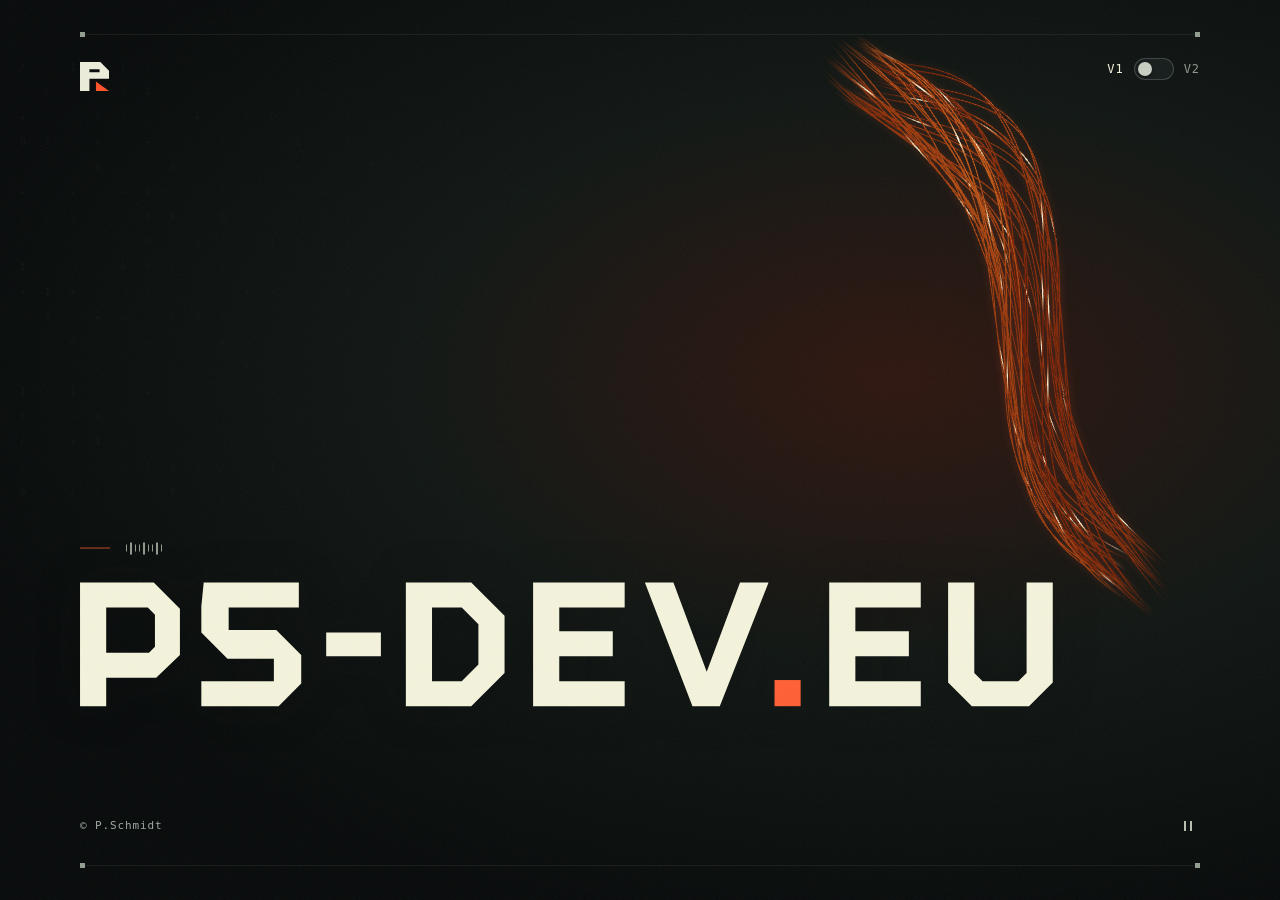
==== commit 15aa7e5d: "Turn the V1/V2 links into a sliding toggle switch The switch stays a plain link to the other version" ====
--- a/v1.html
+++ b/v1.html
@@ -10,6 +10,7 @@
   <link rel="icon" href="favicon.svg" type="image/svg+xml">
   <link rel="stylesheet" href="style.css">
   <script src="matrix.js" defer></script>
+  <script src="switch.js" defer></script>
 </head>
 <body>
   <div class="atmosphere" aria-hidden="true">
@@ -22,10 +23,11 @@
   <div class="brand-symbol" aria-hidden="true">
     <svg viewBox="0 0 40 40"><path d="M0 0h28l12 12v11H13v17H0Zm13 10v4h14v-4Z" fill="currentColor"/><path d="m22 27 18 13H22Z" fill="#ff532a"/></svg>
   </div>
-  <nav class="version-switch" aria-label="Version der Seite">
-    <a href="v1.html" aria-current="page" title="Version 1: Datenfäden">V1</a>
-    <a href="./" title="Version 2: Systemkarte">V2</a>
-  </nav>
+  <a class="version-switch" href="./" data-version="1" data-current="1" aria-label="Zu Version 2 wechseln (Systemkarte)" title="Zu V2 wechseln">
+    <span class="vs-label" aria-hidden="true">V1</span>
+    <span class="vs-track" aria-hidden="true"><span class="vs-knob"></span></span>
+    <span class="vs-label" aria-hidden="true">V2</span>
+  </a>
   <main>
     <div class="registration" aria-hidden="true"><span></span><i></i><i></i><i></i><i></i><i></i><i></i><i></i><i></i><i></i></div>
     <h1>
--- a/style.css
+++ b/style.css
@@ -37,18 +37,24 @@
 .motion-toggle[aria-pressed="true"] span { width: 0; height: 0; border: 5px solid transparent; border-right: 0; border-left: 8px solid currentColor; }
 .motion-toggle:hover { color: #ff6035; }
 .motion-toggle:focus-visible { outline: 1px solid #ff6035; outline-offset: -6px; }
-.version-switch { position: absolute; top: 48px; right: calc(var(--gutter) - 8px); display: flex; font: 12px/1 "Consolas", monospace; letter-spacing: .08em; }
-.version-switch a { position: relative; padding: 10px 8px; color: #8f978f; text-decoration: none; transition: color .25s cubic-bezier(.16, 1, .3, 1); }
-.version-switch a::after { content: ""; position: absolute; left: 8px; right: 8px; bottom: 4px; height: 1px; background: #ff6035; transform: scaleX(0); transition: transform .3s cubic-bezier(.16, 1, .3, 1); }
-.version-switch a:hover, .version-switch a[aria-current="page"] { color: #f4f3dc; }
-.version-switch a[aria-current="page"]::after { transform: none; }
-.version-switch a:focus-visible { outline: 1px solid #ff6035; outline-offset: -2px; }
+.version-switch { position: absolute; top: 52px; right: calc(var(--gutter) - 6px); display: flex; align-items: center; gap: 10px; padding: 6px; font: 12px/1 "Consolas", monospace; letter-spacing: .08em; color: #8f978f; text-decoration: none; }
+.vs-label { transition: color .3s cubic-bezier(.16, 1, .3, 1); }
+.version-switch[data-version="1"] .vs-label:first-child, .version-switch[data-version="2"] .vs-label:last-child { color: #f4f3dc; }
+.vs-track { position: relative; width: 40px; height: 22px; border-radius: 11px; background: #171d1c; box-shadow: inset 0 0 0 1px #3c4541; transition: background .35s cubic-bezier(.16, 1, .3, 1), box-shadow .35s cubic-bezier(.16, 1, .3, 1); }
+.vs-knob { position: absolute; top: 4px; left: 4px; width: 14px; height: 14px; border-radius: 50%; background: #c9cfc3; box-shadow: 0 1px 3px #0000008c; transition: transform .35s cubic-bezier(.16, 1, .3, 1), background .35s cubic-bezier(.16, 1, .3, 1); }
+.version-switch[data-version="2"] .vs-track { background: #ff60352b; box-shadow: inset 0 0 0 1px #ff6035; }
+.version-switch[data-version="2"] .vs-knob { transform: translateX(18px); background: #f4f3dc; }
+.version-switch:hover .vs-track { box-shadow: inset 0 0 0 1px #8f978f; }
+.version-switch[data-version="2"]:hover .vs-track { box-shadow: inset 0 0 0 1px #ff8a66; }
+.version-switch:focus-visible { outline: none; }
+.version-switch:focus-visible .vs-track { outline: 1px solid #ff6035; outline-offset: 3px; }
+@media (prefers-reduced-motion: reduce) { .vs-knob, .vs-track, .vs-label { transition: none; } }
 ::selection { background: #ff6035; color: #080b0b; }
 @media (max-width: 600px) {
   .edge-top { top: 24px; }
   .edge-bottom { bottom: 24px; }
   .brand-symbol { top: 48px; width: 24px; }
-  .version-switch { top: 36px; }
+  .version-switch { top: 41px; }
   main { top: 65%; }
   h1 { width: 100%; }
   .registration { margin-bottom: 20px; }
